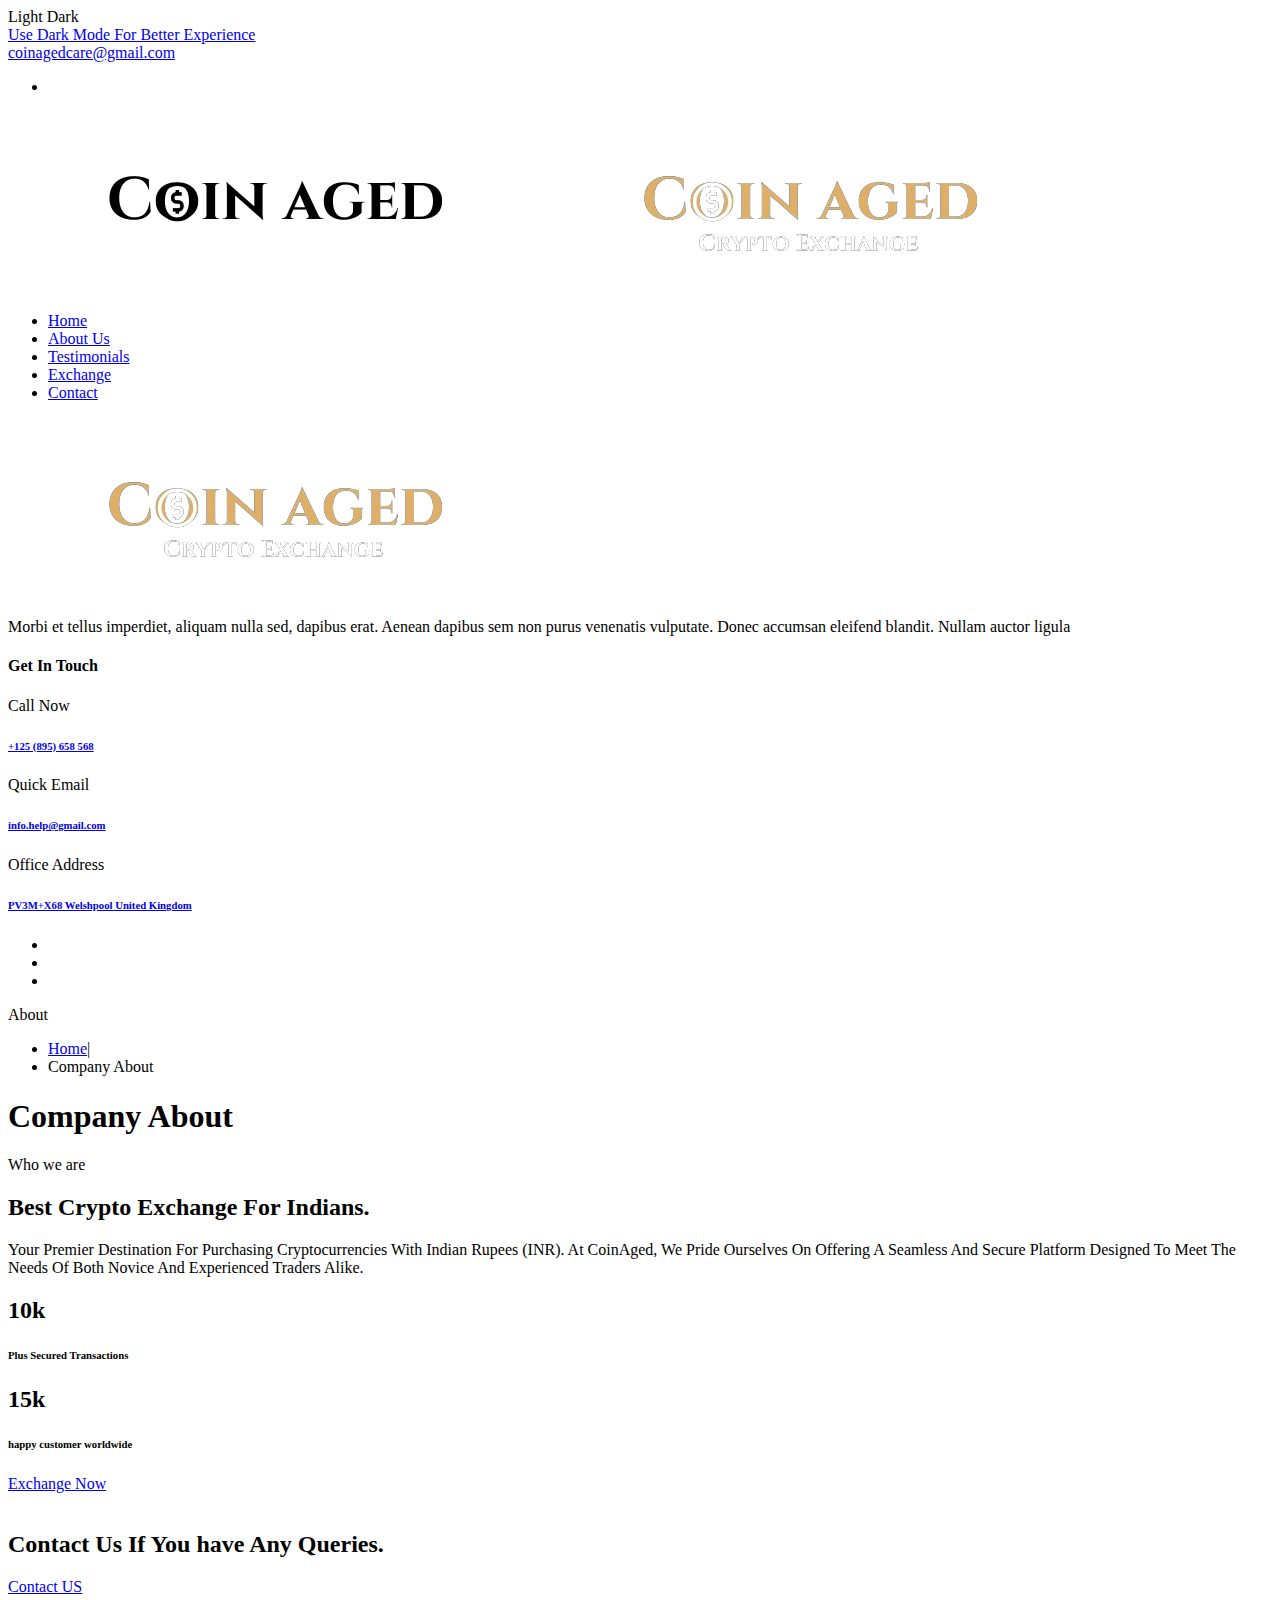
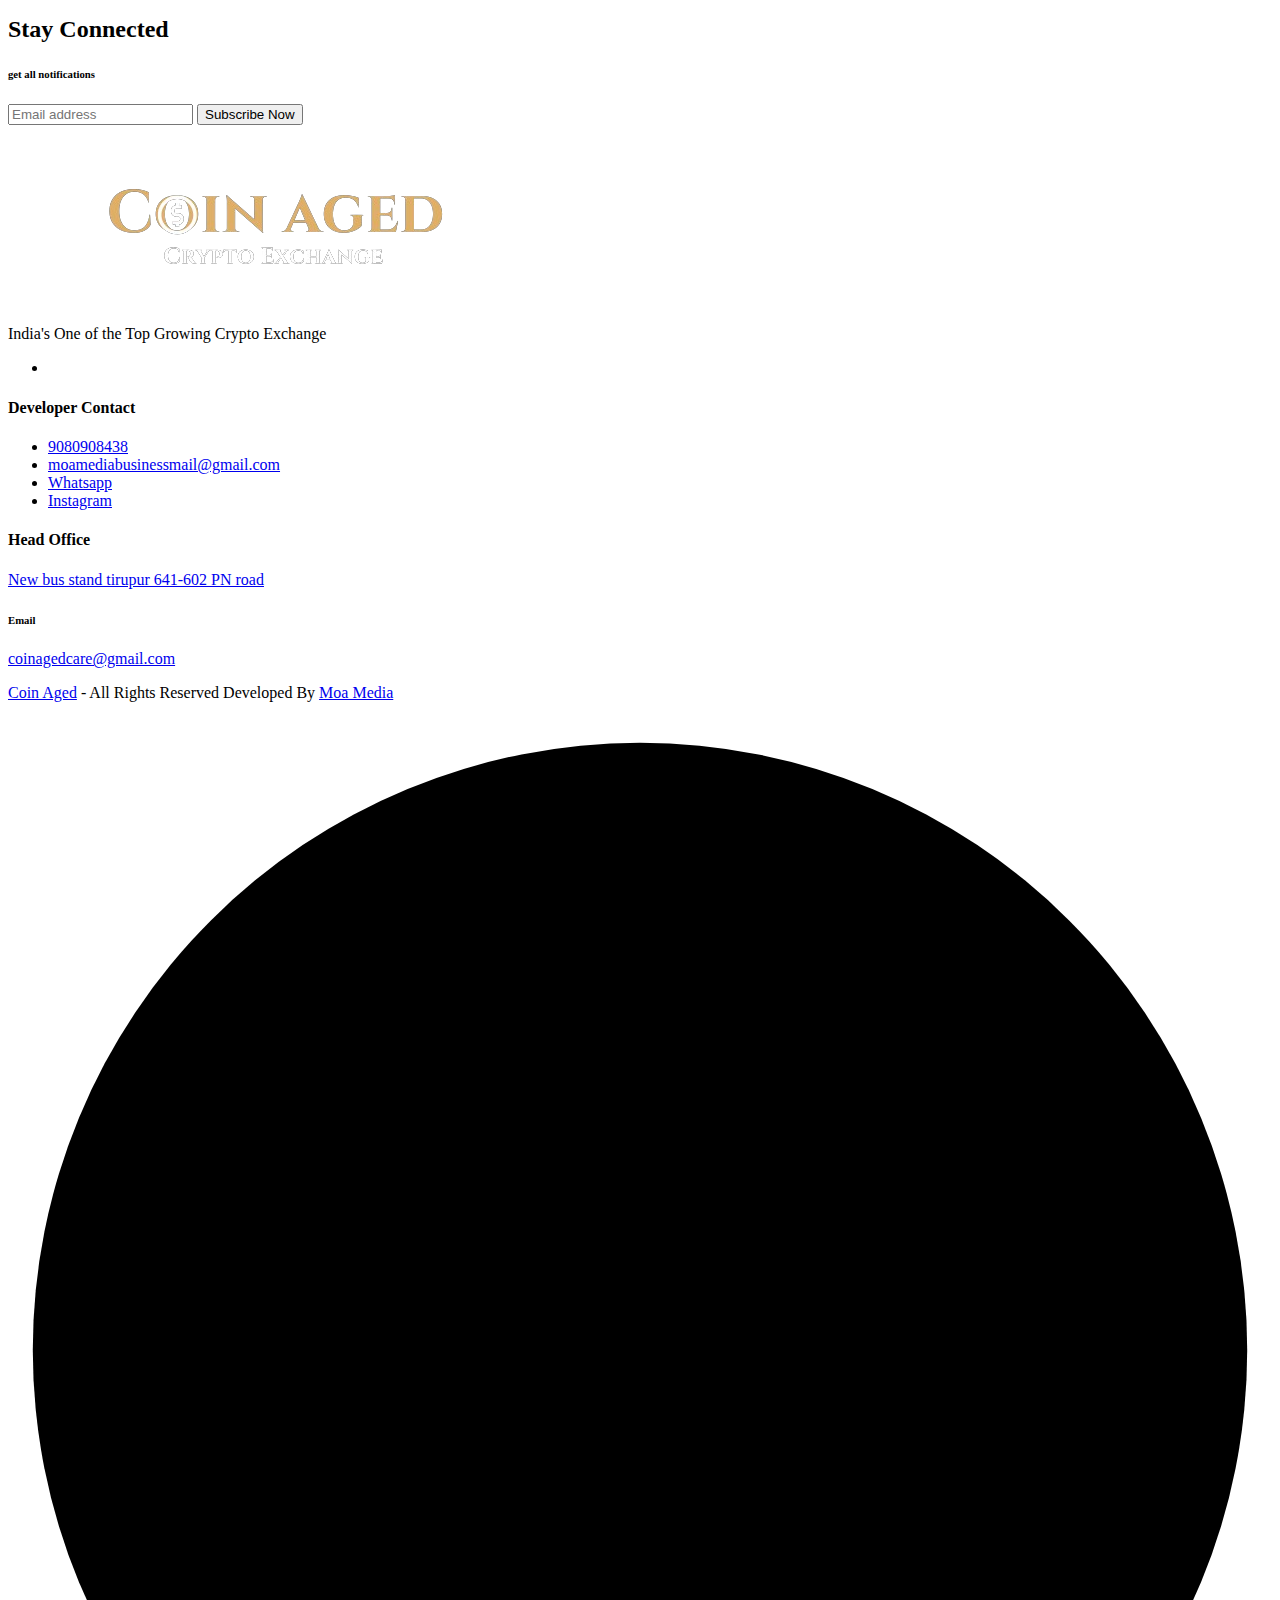
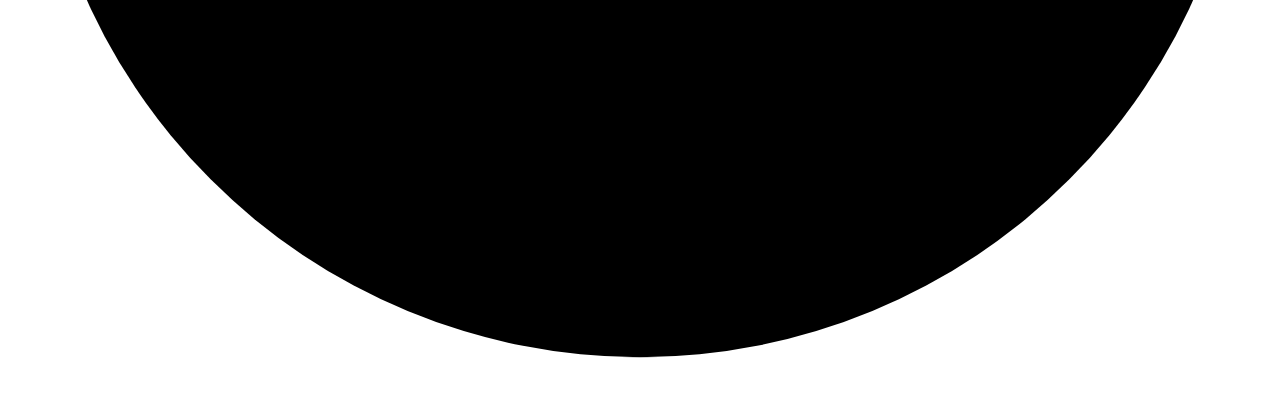
==== about.html @ bf644245 "Add files via upload" ====
<!DOCTYPE html>
<html lang="en">


<!-- Mirrored from html.themeori.net/coin aged/index.html by HTTrack Website Copier/3.x [XR&CO'2014], Sat, 29 Jun 2024 06:59:20 GMT -->
<head>
	<!-- Start Meta -->
	<meta charset="UTF-8">
	<meta http-equiv="X-UA-Compatible" content="IE=edge">
	<meta name="description" content="Coin Aged - Business Consulting HTML5 Template">
	<meta name="keywords" content="Creative, Digital, multipage, landing, freelancer template">
	<meta name="author" content="ThemeOri">
	<meta name="viewport" content="width=device-width, initial-scale=1">
	<!-- Title of Site -->
	<title>Coin Aged - About Us
	</title>
	<!-- Favicons -->
	<link rel="icon" type="image/png" href="favicon-1.png">
	<!-- Bootstrap CSS -->
	<link rel="stylesheet" href="css/bootstrap.min.css">
	<!-- Font Awesome CSS -->
	<link rel="stylesheet" href="css/all.css">
	<!-- Animate CSS -->
	<link rel="stylesheet" href="css/animate.css">
	<!-- Swiper Bundle CSS -->
	<link rel="stylesheet" href="css/swiper-bundle.min.css">
	<!-- Magnific Popup CSS -->
	<link rel="stylesheet" href="css/magnific-popup.css">
	<!-- Mean Menu CSS -->
	<link rel="stylesheet" href="css/meanmenu.min.css">
	<!-- Custom CSS -->
	<link rel="stylesheet" href="sass/style.css"> 
</head>

<body>
	<!-- Preloader Start -->
	<div class="theme-loader">
		<div class="spinner">
			<div class="spinner-bounce one"></div>
			<div class="spinner-bounce two"></div>
			<div class="spinner-bounce three"></div>
		</div>
	</div>
	<!-- Preloader End -->
	<!-- Dark Light Start -->
	<div class="switch__tab">
		<span class="switch__tab-btn light-mode-title">Light</span>
		<span class="mode__switch" onclick="darkLight()"><span></span></span>
		<span class="switch__tab-btn active dark-mode-title">Dark</span>
	</div>
	<!-- Dark Light End -->
	<!-- Top Bar Start -->
	<div class="top__bar">
		<div class="container custom__container">
			<div class="row">
				<div class="col-xl-5 col-md-6">
					<div class="top__bar-left">
						<a href="#">Use Dark Mode For Better Experience</a>
					</div>
				</div>
				<div class="col-xl-7 col-md-6">
					<div class="top__bar-right">
						<a href="mailto:coinagedcare@gmail.com"><i class="fas fa-envelope"></i>coinagedcare@gmail.com</a>
						<div class="top__bar-right-social">
							<ul>
								<li><a href="https://t.me/coinagedcryptoexcance"><i class="fab fa-telegram"></i></a></li>
								
							</ul>
						</div>
					</div>
				</div>
			</div>
		</div>
	</div>
	<!-- Top Bar End -->
	<!-- Header Area Start -->
	<div class="header__area header__sticky">
        <div class="container custom__container">
            <div class="header__area-menubar">
                <div class="header__area-menubar-left">
                    <div class="header__area-menubar-left-logo">
                        <a href="index.html"><img class="dark-n" src="logo-1.png" alt=""><img class="light-n" src="logo-2.png" alt=""></a>
                    </div>
                </div>
				<div class="header__area-menubar-center">
                    <div class="header__area-menubar-center-menu menu-responsive">						
                        <ul id="mobilemenu">
                            <li class=""><a href="index.html">Home</a>
                                
                            </li>
							<li><a href="about.html">About Us</a></li>
                            <li><a href="testimonial.html">Testimonials</a></li>
                            <li class=""><a href="request-quote.html">Exchange</a>    
                            </li>
                            <li class=""><a href="contact.html">Contact</a>    
                            </li>
                        </ul>
                    </div>
				</div>
                <div class="header__area-menubar-right">
                    <div class="header__area-menubar-right-box">
                        
                    
						
                        <!-- sidebar Menu Start -->
                        <div class="header__area-menubar-right-sidebar-popup">
                            <div class="sidebar-close-btn"><i class="fal fa-times"></i></div>
                            <div class="header__area-menubar-right-sidebar-popup-logo">
                                <a href="index.html"> <img src="logo-2.png" alt=""> </a>
                            </div>
                            <p>Morbi et tellus imperdiet, aliquam nulla sed, dapibus erat. Aenean dapibus sem non purus venenatis vulputate. Donec accumsan eleifend blandit. Nullam auctor ligula</p>
							<div class="header__area-menubar-right-box-sidebar-popup-contact">
								<h4 class="mb-30">Get In Touch</h4>
								<div class="header__area-menubar-right-box-sidebar-popup-contact-item">
									<div class="header__area-menubar-right-box-sidebar-popup-contact-item-icon">
										<i class="fal fa-phone-alt icon-animation"></i>
									</div>
									<div class="header__area-menubar-right-box-sidebar-popup-contact-item-content">
										<span>Call Now</span>
										<h6><a href="tel:+125(895)658568">+125 (895) 658 568</a></h6>
									</div>
								</div>
								<div class="header__area-menubar-right-box-sidebar-popup-contact-item">
									<div class="header__area-menubar-right-box-sidebar-popup-contact-item-icon">
										<i class="fal fa-envelope"></i>
									</div>
									<div class="header__area-menubar-right-box-sidebar-popup-contact-item-content">
										<span>Quick Email</span>
										<h6><a href="mailto:info.help@gmail.com">info.help@gmail.com</a></h6>
									</div>
								</div>
								<div class="header__area-menubar-right-box-sidebar-popup-contact-item">
									<div class="header__area-menubar-right-box-sidebar-popup-contact-item-icon">
										<i class="fal fa-map-marker-alt"></i>
									</div>
									<div class="header__area-menubar-right-box-sidebar-popup-contact-item-content">
										<span>Office Address</span>
										<h6><a href="#">PV3M+X68 Welshpool United Kingdom</a></h6>
									</div>
								</div>
							</div>
							<div class="header__area-menubar-right-box-sidebar-popup-social">
								<ul>
									
									<li><a href="#"><i class="fab fa-behance"></i></a></li>
									<li><a href="#"><i class="fab fa-whatsapp"></i></a></li>
									<li><a href="#"><i class="fab fa-linkedin-in"></i></a></li>
								</ul>							
							</div>
                        </div>
                        <div class="sidebar-overlay"></div>
                        <!-- sidebar Menu Start -->
                    </div>
					<div class="responsive-menu"></div>
                </div>
            </div>
        </div>
    </div>    
	<!-- Header Area End -->
	<!-- Page Banner Area Start -->
    <div class="page__banner" data-background="pages/page-banner.jpg">
		<div class="container">
			<div class="row">
				<div class="col-xl-12">
					<div class="page__banner-content">
                        <span>About</span>
						<ul>
							<li><a href="index.html">Home</a><span>|</span></li>
							<li>Company About</li>
						</ul>
						<h1>Company About</h1>
					</div>
				</div>
			</div>
		</div>
	</div>    
	<!-- Page Banner Area End -->
	<!-- About Company Area Start -->
	
	<!-- About Company Area End -->
	<!-- About Company Two Area Start -->
	<div class="company__two section-padding pt-20">
		<div class="container">
			<div class="row align-items-center">
				<div class="col-xl-6 col-lg-7 lg-mb-30">
					<div class="company__two-left">
						<div class="company__two-left-title">
							<span class="subtitle-one">Who we are</span>
							<h2>Best Crypto Exchange For Indians.</h2>
							<p>Your Premier Destination For Purchasing Cryptocurrencies With Indian Rupees (INR). At CoinAged, We Pride Ourselves On Offering A Seamless And Secure Platform Designed To Meet The Needs Of Both Novice And Experienced Traders Alike.</p>
						</div>
						<div class="company__two-left-skill">
							<div class="company__two-left-skill-item">
								<h2><span class="counter">10</span>k</h2>
								<h6>Plus Secured Transactions</h6>
							</div>
							<div class="company__two-left-skill-item">
								<h2><span class="counter">15</span>k</h2>
								<h6>happy customer worldwide</h6>
							</div>
						</div>
						<a class="btn-two" href="request-quote.html">Exchange Now<i class="far fa-chevron-double-right"></i></a>
					</div>
				</div>
				<div class="col-xl-6 col-lg-5">
					<div class="company__two-right dark__image t-right">
						<img class="img__full" src="about/about-9.jpg" alt="">
					</div>
				</div>
			</div>
		</div>
	</div>
	<!-- About Company Two Area End -->
	<!-- About Solution Area Start -->
	<div class="about__solution" data-background="about/about-solution.jpg">
		<div class="container">
			<div class="row align-items-center">
				<div class="col-xl-8">
					<div class="about__solution-left xl-t-center">
						<h2>Contact Us If You have Any Queries.</h2>
					</div>
				</div>
				<div class="col-xl-4">
					<div class="about__solution-right t-right xl-t-center">						
						<a class="btn-one" href="contact.html">Contact US<i class="far fa-chevron-double-right"></i></a>
						<img class="about__solution-right-shape left-right-animate" src="shape/about-solution.png" alt="">
					</div>
				</div>
			</div>
		</div>
	</div>
	<!-- About Solution Area End -->
		
	<!-- Footer Area Start -->
	<div class="footer__two all-footer" data-background="shape/footer-bg-1.png">
		<!-- Subscribe Area Start -->
		<div class="subscribe__area">
			<div class="container">
				<div class="row align-items-center subscribe__area-bg all-page" data-background="pages/subscribe.jpg">
					<div class="col-xl-5 col-lg-5 lg-mb-40">
						<div class="subscribe__area-left">
							<h2>Stay Connected</h2>
							<div class="subscribe__area-left-notification">
								<h6>get all notifications</h6>
								<div class="subscribe__area-left-notification-icon all-page icon-animation video-pulse">
									<i class="far fa-bell"></i>
								</div>
							</div>
						</div>
					</div>
					<div class="col-xl-7 col-lg-7">
						<div class="subscribe__area-form all-page">
							<form>
								<input type="email" name="email" placeholder="Email address">
								<button type="submit">Subscribe Now</button>
							</form>
						</div>
					</div>
				</div>
			</div>
		</div>
		<!-- Subscribe Area End -->
		<div class="container">
			<div class="row">
				<div class="col-xl-4 col-lg-4 col-md-6 lg-mb-30">
					<div class="footer__two-widget">
						<div class="footer__two-widget-about">
							<a href="index.html"><img src="logo-2.png" alt=""></a>
							<p>India's One of the Top Growing Crypto Exchange</p>
							<div class="footer__one-widget-about-social">
								<ul>
									
								<li><a href="https://t.me/coinagedcryptoexcance"><i class="fab fa-telegram"></i></a></li>
								
								</ul>
							</div>							
						</div>
					</div>
				</div>
				<div class="col-xl-4 col-lg-4 col-md-6 md-mb-30">
					<div class="footer__two-widget footer-border">
						<h4>Developer Contact</h4>
						<div class="footer__one-widget-solution">
							<ul>
								<li><a href="tel:9080908438"><i class="far fa-chevron-double-right"></i>9080908438</a></li>
								<li><a href="https://mailto:moamediabusinessmail@gmail.com"><i class="far fa-chevron-double-right"></i>moamediabusinessmail@gmail.com</a></li>
								<li><a href="https://wa.me/+919080908438"><i class="far fa-chevron-double-right"></i>Whatsapp</a></li>
								<li><a href="https://www.instagram.com/moamedia2023official/"><i class="far fa-chevron-double-right"></i>Instagram</a></li>
							</ul>
						</div>
					</div>
				</div>
				<div class="col-xl-4 col-lg-4 col-md-6">
					<div class="footer__one-widget border-one">
						<h4>Head Office</h4>
						<div class="footer__one-widget-location">
							<div class="footer__one-widget-location-item">
								<div class="footer__one-widget-location-item-icon">
									<i class="far fa-map-marker-alt"></i>
								</div>
								<div class="footer__one-widget-location-item-info">
									<a href="#">New bus stand tirupur 641-602 PN road</a>
								</div>
							</div>
							<h6>Email</h6>
							<div class="footer__one-widget-location-item">
								<div class="footer__one-widget-location-item-icon">
									<i class="far fa-envelope-open"></i>
								</div>
								<div class="footer__one-widget-email-item-info">
									<a href="https://mailto:coinagedcare@gmail.com">coinagedcare@gmail.com</a>
								</div>
							</div>
						</div>
					</div>
				</div>
			</div>
		</div>
		<div class="copyright__two">
			<div class="container">
				<div class="row">
					<div class="col-xl-12">
						<p><a href="index.html">Coin Aged</a> - All Rights Reserved Developed By <a href="https://moamedianetlify.app">Moa Media</a> </a></p>
					</div>
				</div>
			</div>
		</div>		
	</div>
	<!-- Footer Area End -->
	<!-- Scroll Btn Start -->
	<div class="scroll-up">
		<svg class="scroll-circle svg-content" width="100%" height="100%" viewBox="-1 -1 102 102"><path d="M50,1 a49,49 0 0,1 0,98 a49,49 0 0,1 0,-98" /> </svg>
	</div>
	<!-- Scroll Btn End -->
	<!-- Main JS -->
	<script src="js/jquery-3.6.0.min.js"></script>
	<!-- Bootstrap JS -->
	<script src="js/bootstrap.min.js"></script>
	<!-- Counter Up JS -->
	<script src="js/jquery.counterup.min.js"></script>
	<!-- Popper JS -->
	<script src="js/popper.min.js"></script>
	<!-- Progressbar JS -->
	<script src="js/progressbar.min.js"></script>
	<!-- Magnific Popup JS -->
	<script src="js/jquery.magnific-popup.min.js"></script>
	<!-- Swiper Bundle JS -->
	<script src="js/swiper-bundle.min.js"></script>
    <!-- Isotope JS -->
	<script src="js/isotope.pkgd.min.js"></script>
	<!-- Waypoints JS -->
	<script src="js/jquery.waypoints.min.js"></script>
	<!-- Mean Menu JS -->
	<script src="js/jquery.meanmenu.min.js"></script>
	<!-- Custom JS -->
	<script src="js/custom.js"></script>
</body>


<!-- Mirrored from html.themeori.net/coin aged/about.html by HTTrack Website Copier/3.x [XR&CO'2014], Sat, 29 Jun 2024 07:01:05 GMT -->
</html>
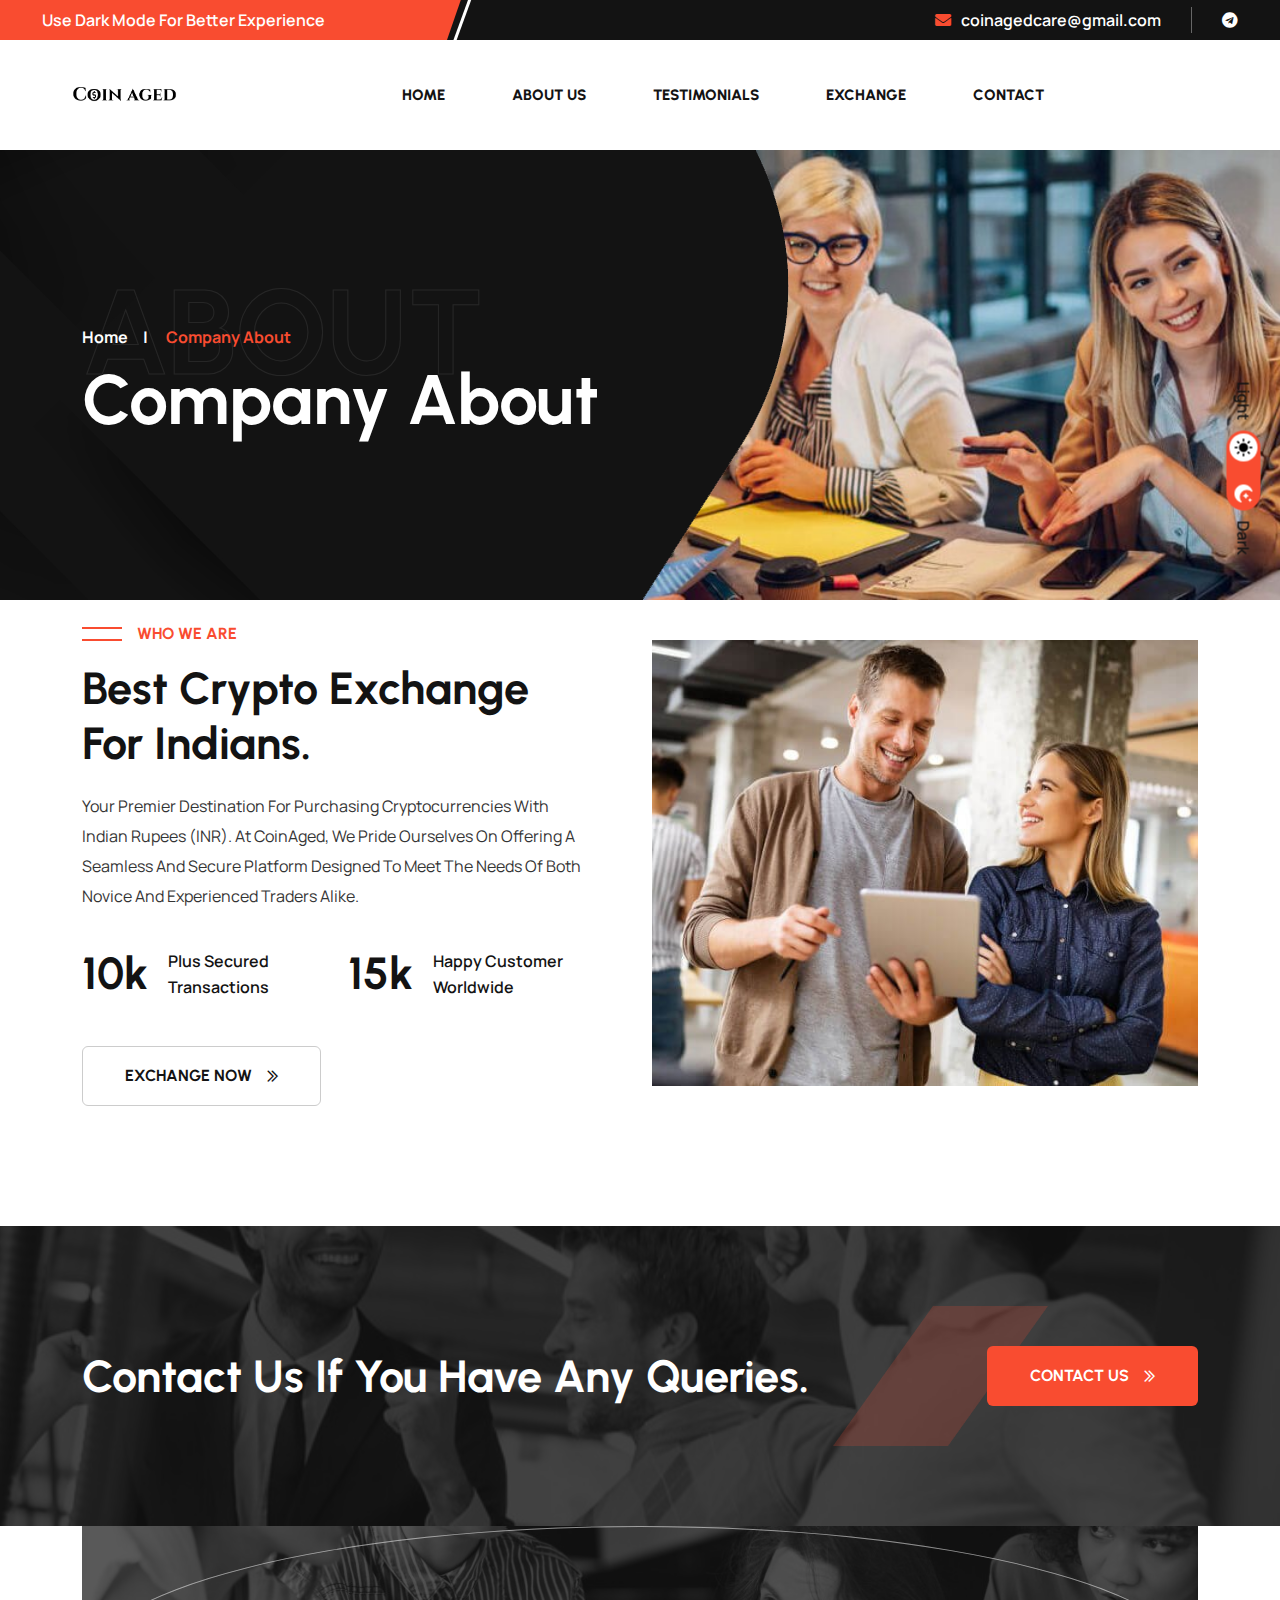
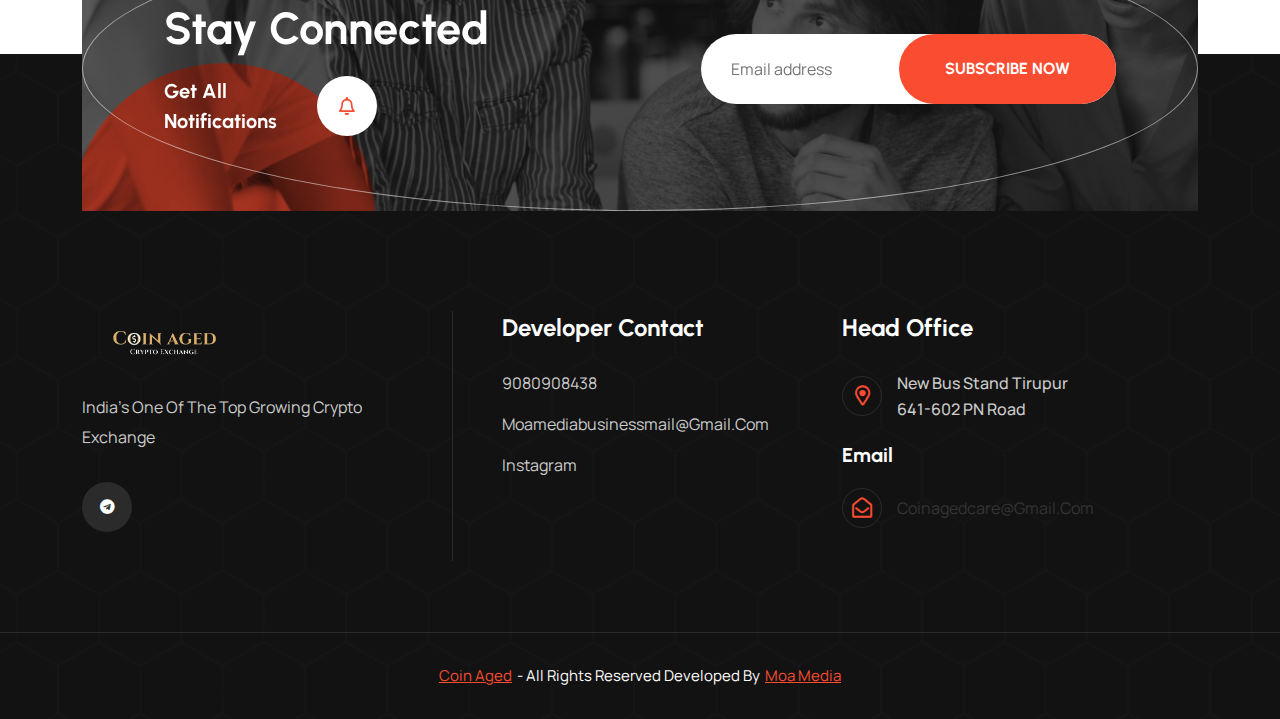
==== commit d0f7495b: "Update about.html" ====
--- a/about.html
+++ b/about.html
@@ -285,7 +285,7 @@
 							<ul>
 								<li><a href="tel:9080908438"><i class="far fa-chevron-double-right"></i>9080908438</a></li>
 								<li><a href="https://mailto:moamediabusinessmail@gmail.com"><i class="far fa-chevron-double-right"></i>moamediabusinessmail@gmail.com</a></li>
-								<li><a href="https://wa.me/+919080908438"><i class="far fa-chevron-double-right"></i>Whatsapp</a></li>
+								
 								<li><a href="https://www.instagram.com/moamedia2023official/"><i class="far fa-chevron-double-right"></i>Instagram</a></li>
 							</ul>
 						</div>
@@ -359,4 +359,4 @@
 
 
 <!-- Mirrored from html.themeori.net/coin aged/about.html by HTTrack Website Copier/3.x [XR&CO'2014], Sat, 29 Jun 2024 07:01:05 GMT -->
-</html>+</html>
